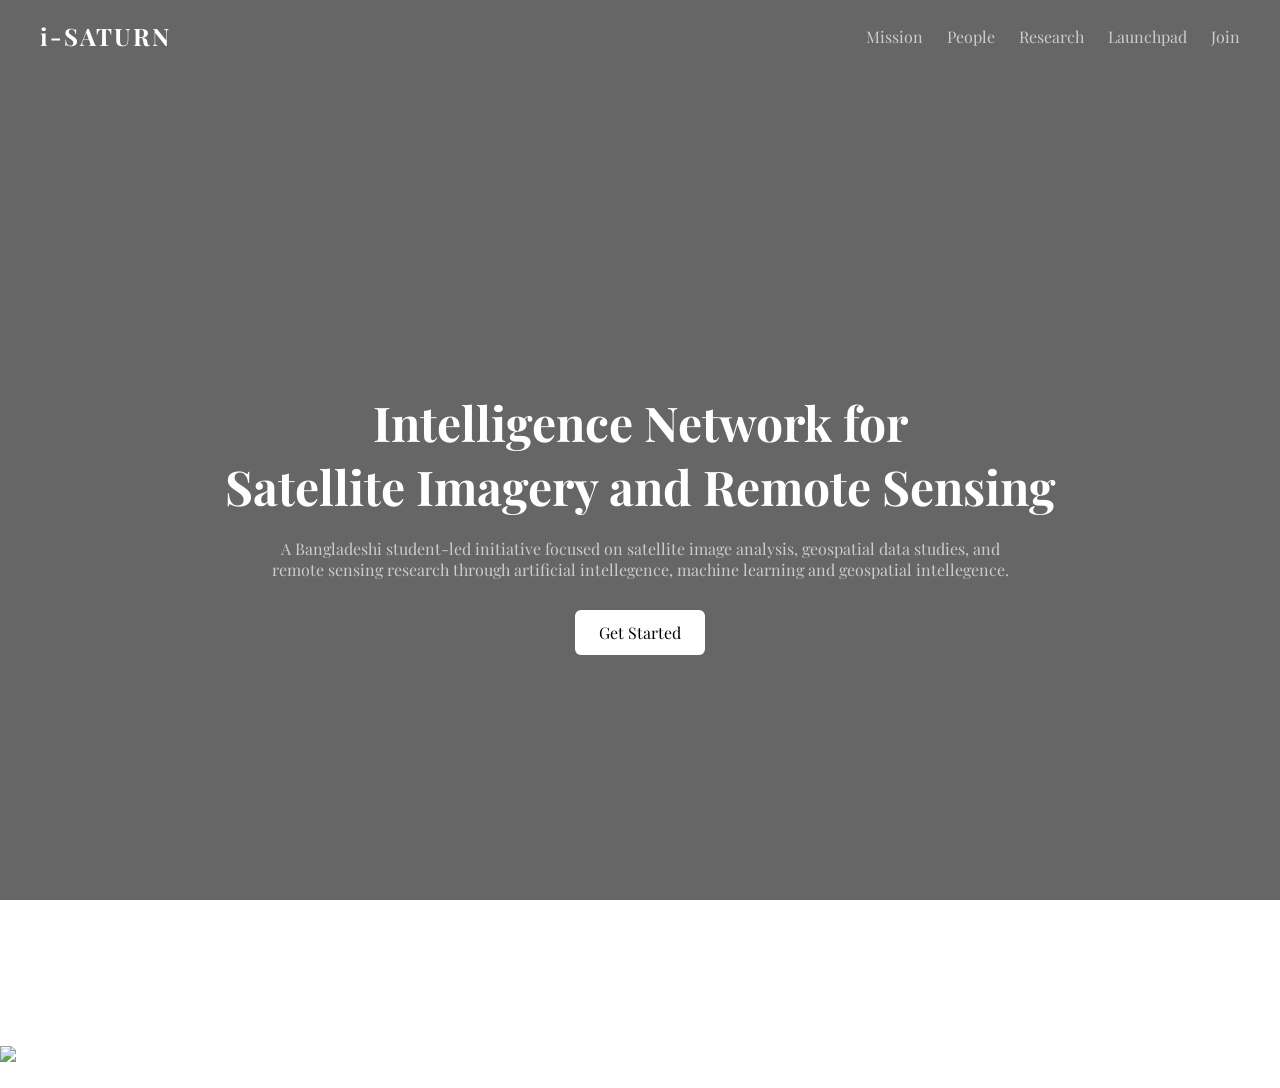
==== public/index.html @ ff43111a "Add sitemap" ====
<!DOCTYPE html>
<html lang="en">
<head>
  <meta charset="UTF-8" />
  <title>i-SATURN | Intelligence for Network Satellite Imagery & Remote Sensing</title>
  <meta name="google-site-verification" content="OxMAbdi-aKePcGNOkq2HFsCYA71-bq64PWeEH0XVoro" />
  <link rel="icon" type="image/png" href="https://i.postimg.cc/2jLcTgP5/satellite.png">
  <link href="https://fonts.googleapis.com/css2?family=Inter:wght@300;400;600&family=Poppins:wght@400;600;700&display=swap" rel="stylesheet">
  <link href="https://fonts.googleapis.com/css2?family=Inter:wght@300;400;600&family=Poppins:wght@400;600;700&family=Playfair+Display:wght@400;600;700&display=swap" rel="stylesheet">
  <link href="https://fonts.googleapis.com/css2?family=Poppins:wght@400;600;700&display=swap" rel="stylesheet">
  <link rel="stylesheet" href="style.css">
  <meta name="viewport" content="width=device-width, initial-scale=1.0" />

  <style>
    * {
      margin: 0;
      padding: 0;
      box-sizing: border-box;
      font-family: Playfair Display, sans-serif;
    }

    body {
      color: white;
      background: url('https://i.postimg.cc/25bcRZX7/upscalemedia-transformed-(1).png') no-repeat center center/cover;
      height: 100vh;
      overflow-x: hidden;
    }

    /* Dark overlay for readability */
    .overlay {
      position: fixed;
      top: 0;
      left: 0;
      width: 100%;
      height: 100%;
      background: rgba(0, 0, 0, 0.6);
      z-index: 0;
    }

    nav {
      position: relative;
      z-index: 1;
      display: flex;
      justify-content: space-between;
      align-items: center;
      padding: 20px 40px;
    }

    nav h1 {
      font-size: 24px;
      letter-spacing: 2px;
    }

    nav a {
      color: #ccc;
      margin-left: 20px;
      text-decoration: none;
      transition: 0.3s;
    }

    nav a:hover {
      color: white;
    }

    .hero {
      position: relative;
      z-index: 1;
      min-height: 100vh;
      display: flex;
      flex-direction: column;
      justify-content: center;
      align-items: center;
      text-align: center;
      padding: 20px;
    }

    .hero h2 {
      font-size: 48px;
      margin-bottom: 20px;
      max-width: 900px;
    }

    .hero p {
      max-width: 750px;
      color: #ccc;
      margin-bottom: 30px;
    }

    .btn {
      padding: 12px 24px;
      background: white;
      color: black;
      border: none;
      cursor: pointer;
      font-size: 16px;
      border-radius: 6px;
      transition: 0.3s;
    }

    .btn:hover {
      background: #ddd;
    }
  </style>
</head>
<body>

  <div class="overlay"></div>

  <nav>
    <h1 class="logo">
         <span class="blue-i">i</span>-SATURN
    </h1>
    <div>
      <a href="mission.html">Mission</a>
      <a href="people.html">People</a>
      <a href="research.html">Research</a>
      <a href="launchpad.html">Launchpad</a>
      <a href="join.html">Join</a>
    </div>
    </div>
  </nav>

  <section class="hero">
    <h2>
         Intelligence Network for<br>
         Satellite Imagery and Remote Sensing
    </h2>
    <p>
      A Bangladeshi student-led initiative focused on satellite image analysis, geospatial data studies,
      and remote sensing research through artificial intellegence, machine learning and geospatial intellegence.
    </p>
    <button class="btn">Get Started</button>
  </section>

  <section class="about-section">
  <div class="about-container">

    <div class="about-text">
      <h2>About i-SATURN</h2>
      <p>
        i-SATURN is a student-led initiative focused on satellite imagery analysis,
        remote sensing, and geospatial intelligence. We aim to build a collaborative
        environment for learning, research, and practical applications of Earth observation data.
      </p>
    </div>

    <div class="about-image">
      <img src="https://i.postimg.cc/8krCPR5g/Untitled-design.png" alt="i-SATURN Logo">
    </div>

  </div>
</section>

<footer>
  <p>© 2026 i-SATURN. All rights reserved.</p>
</footer>

</body>

</html>
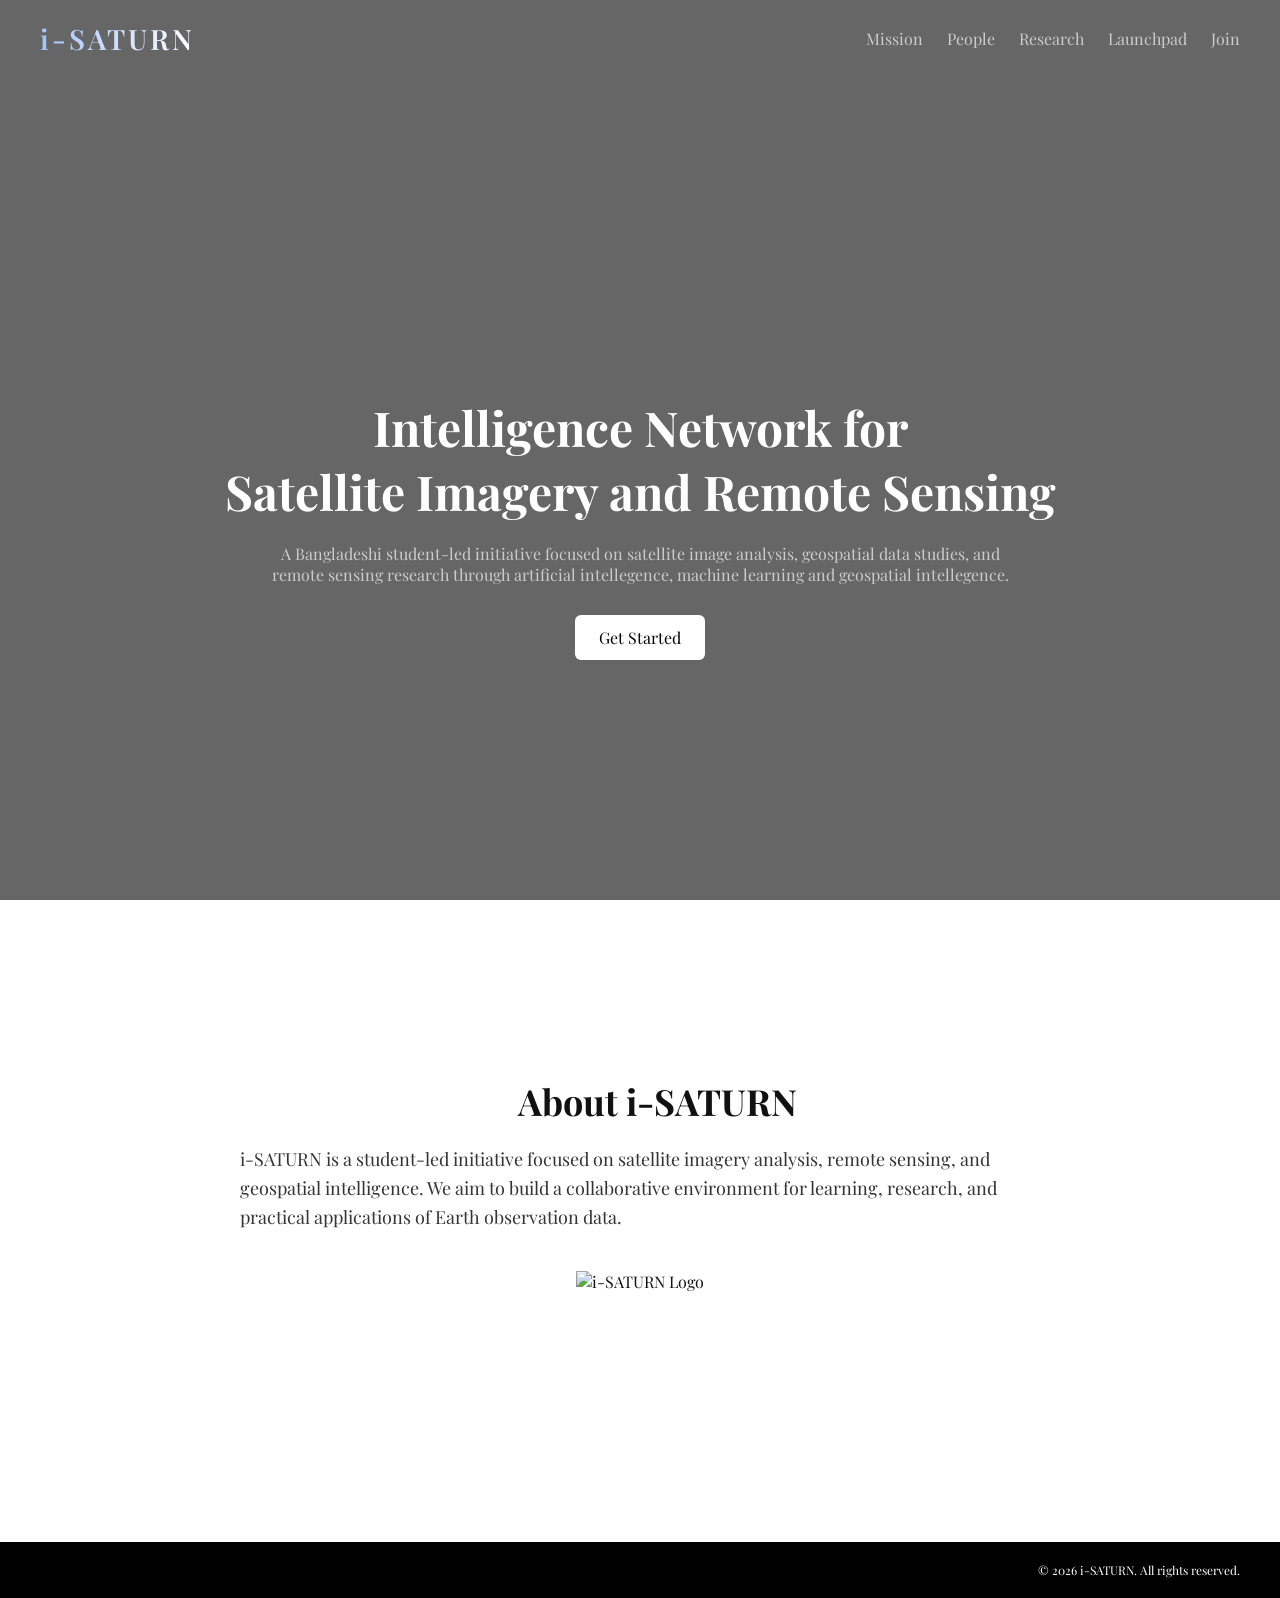
==== commit c9795597: "Install Vercel Web Analytics ## Vercel Web Analytics Installation Complete  Successfully installed a" ====
--- a/public/index.html
+++ b/public/index.html
@@ -10,6 +10,12 @@
   <link href="https://fonts.googleapis.com/css2?family=Poppins:wght@400;600;700&display=swap" rel="stylesheet">
   <link rel="stylesheet" href="style.css">
   <meta name="viewport" content="width=device-width, initial-scale=1.0" />
+
+  <!-- Vercel Web Analytics -->
+  <script>
+    window.va = window.va || function () { (window.vaq = window.vaq || []).push(arguments); };
+  </script>
+  <script defer src="/_vercel/insights/script.js"></script>
 
   <style>
     * {
--- a/public/style.css
+++ b/public/style.css
@@ -0,0 +1,141 @@
+/* Reset */
+* {
+  margin: 0;
+  padding: 0;
+  box-sizing: border-box;
+}
+
+/* Navbar */
+nav {
+  padding: 20px;
+}
+
+/* Hero Section */
+.hero {
+  height: 100vh;
+  display: flex;
+  justify-content: center;
+  align-items: center;
+  text-align: center;
+  margin-bottom: 0px;
+}
+
+/* Logo */
+.logo {
+  font-family: 'Playfair Display', sans-serif;
+  font-size: 28px;
+  font-weight: 600;
+  letter-spacing: 3px;
+  background: linear-gradient(90deg, #a0c4ff, #ffffff);
+  -webkit-background-clip: text;
+  -webkit-text-fill-color: transparent;
+  position: relative;
+}
+
+/* Glow effect */
+.logo::after {
+  content: "i-SATURN";
+  position: absolute;
+  left: 0;
+  top: 0;
+  z-index: -1;
+  color: rgba(255, 255, 255, 0.2);
+  filter: blur(6px);
+}
+
+.blue-i {
+  color: #4da3ff;
+}
+
+/* About Section */
+.about-section {
+  background: #ffffff;
+  color: #111;
+  padding: 100px 40px 250px 40px;
+  margin-top: 0;
+  text-align: center;
+
+  opacity: 0;
+  transform: translateY(30px);
+  animation: fadeIn 1s ease forwards;
+}
+
+.about-section h2 {
+  font-size: 36px;
+  margin-bottom: 20px;
+  padding-left: 35px;
+  font-family: 'Playfair Display', serif;
+}
+
+.about-section p {
+  text-align: left;
+  max-width: 800px;
+  margin: 0 auto;
+  font-size: 18px;
+  line-height: 1.6;
+  color: #333;
+}
+
+/* About Layout (image + text) */
+.about-container {
+  display: flex;
+  align-items: center;
+  justify-content: space-between;
+  gap: 40px;
+}
+
+/* Left text */
+.about-text {
+  flex: 1;
+  text-align: left;
+}
+
+/* Right image */
+.about-image {
+  flex: 1;
+  display: flex;
+  justify-content: center;
+}
+
+.about-image img {
+  max-width: 500px;
+  width: 100%;
+  height: auto;
+}
+
+/* Animation */
+@keyframes fadeIn {
+  to {
+    opacity: 1;
+    transform: translateY(0);
+  }
+}
+
+/* Footer */
+footer {
+  background: #000;
+  color: #fff;
+  text-align: right;
+  padding: 20px 40px;
+  position: relative;
+  z-index: 1;
+  font-size: 12px;
+  font-family: 'Poppins', sans-serif;
+}
+
+footer p {
+  margin: 0;
+  color: #fff;
+}
+
+/* Responsive */
+@media (max-width: 1768px) {
+  .about-container {
+    flex-direction: column;
+    text-align: center;
+  }
+
+  .about-text {
+    text-align: center;
+  }
+}
